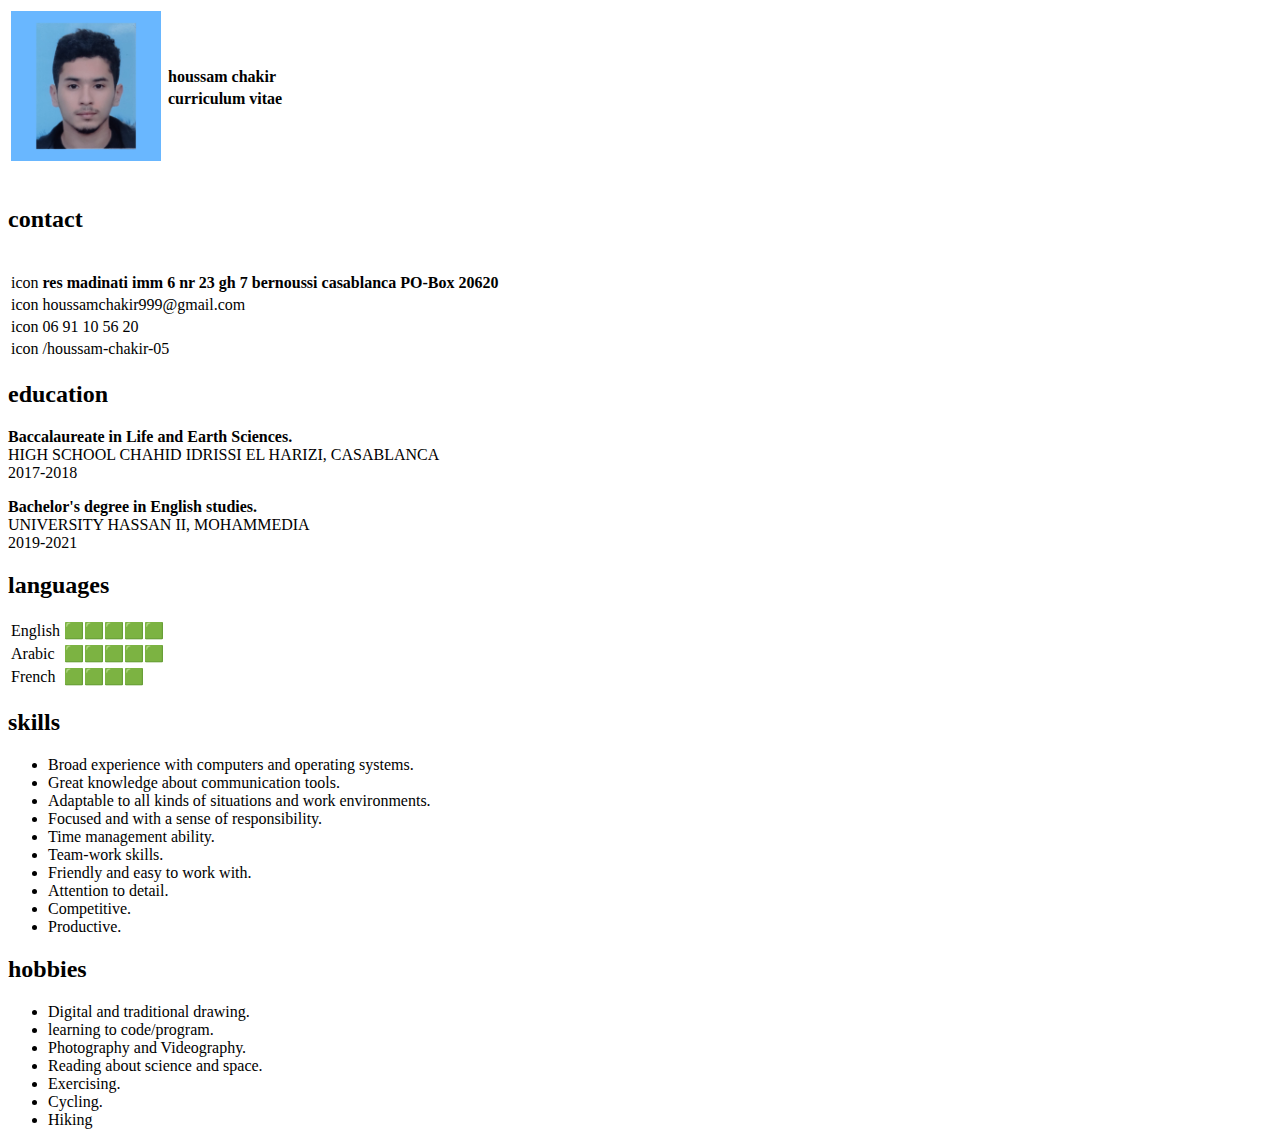
==== index.html @ 689c1fc5 "added initial cv files" ====
<!DOCTYPE html>
<html lang="en" dir="ltr">
  <head>
    <meta charset="utf-8">
    <title>Chakir Houssam'cv</title>
  </head>
  <body>
    <table>
      <tr>
        <td><img src="prp.jpg" alt="picture of me" width="150px" height="150px"></td>
        <td>
          <table>
          <tr>
            <td><strong><b>houssam chakir</b></strong></td>
          </tr>
          <tr>
            <td><strong>curriculum vitae</strong></td>
          </tr>
          </table>
        </td>
      </tr>
    </table>
    <br>
    <!-- My contact info -->
    <h2><b>contact</b></h2><br>
    <table>
      <tr>
        <td>icon</td>
        <td><strong>res madinati imm 6 nr 23 gh 7 bernoussi casablanca
                   PO-Box 20620</strong></td>
      </tr>
      <tr>
        <td>icon</td>
        <td>houssamchakir999@gmail.com</td>
      </tr>
      <tr>
        <td>icon</td>
        <td>06 91 10 56 20</td>
      </tr>
      <tr>
        <td>icon</td>
        <td>/houssam-chakir-05</td>
      </tr>
    </table>

    <!-- My education -->
    <h2><b>education</b></h2>
    <p><strong>Baccalaureate in Life and Earth Sciences.</strong> <br>
              HIGH SCHOOL CHAHID IDRISSI EL HARIZI, CASABLANCA <br>
              2017-2018</p>
    <p><strong>Bachelor's degree in English studies.</strong> <br>
               UNIVERSITY HASSAN II, MOHAMMEDIA <br>
               2019-2021</p>
    <!-- My languages -->
    <h2><b>languages</b></h2>
    <table>
      <tr>
        <td>English</td>
        <td>🟩🟩🟩🟩🟩</td>
      </tr>
      <tr>
        <td>Arabic</td>
        <td>🟩🟩🟩🟩🟩</td>
      </tr>
      <tr>
        <td>French</td>
        <td>🟩🟩🟩🟩</td>
      </tr>
    </table>
    <!-- My skills -->
    <h2><b>skills</b></h2>
    <ul>
      <li>Broad experience with computers and operating systems.</li>
      <li>Great knowledge about communication tools.</li>
      <li>Adaptable to all kinds of situations and work environments.</li>
      <li>Focused and with a sense of responsibility.</li>
      <li>Time management ability.</li>
      <li>Team-work skills.</li>
      <li>Friendly and easy to work with.</li>
      <li>Attention to detail.</li>
      <li>Competitive.</li>
      <li>Productive.</li>
    </ul>

    <!-- My hobbies -->
    <h2><b>hobbies</b></h2>
    <ul>
      <li>Digital and traditional drawing.</li>
      <li>learning to code/program.</li>
      <li>Photography and Videography.</li>
      <li>Reading about science and space.</li>
      <li>Exercising.</li>
      <li>Cycling.</li>
      <li>Hiking</li>
    </ul>

  </body>
</html>
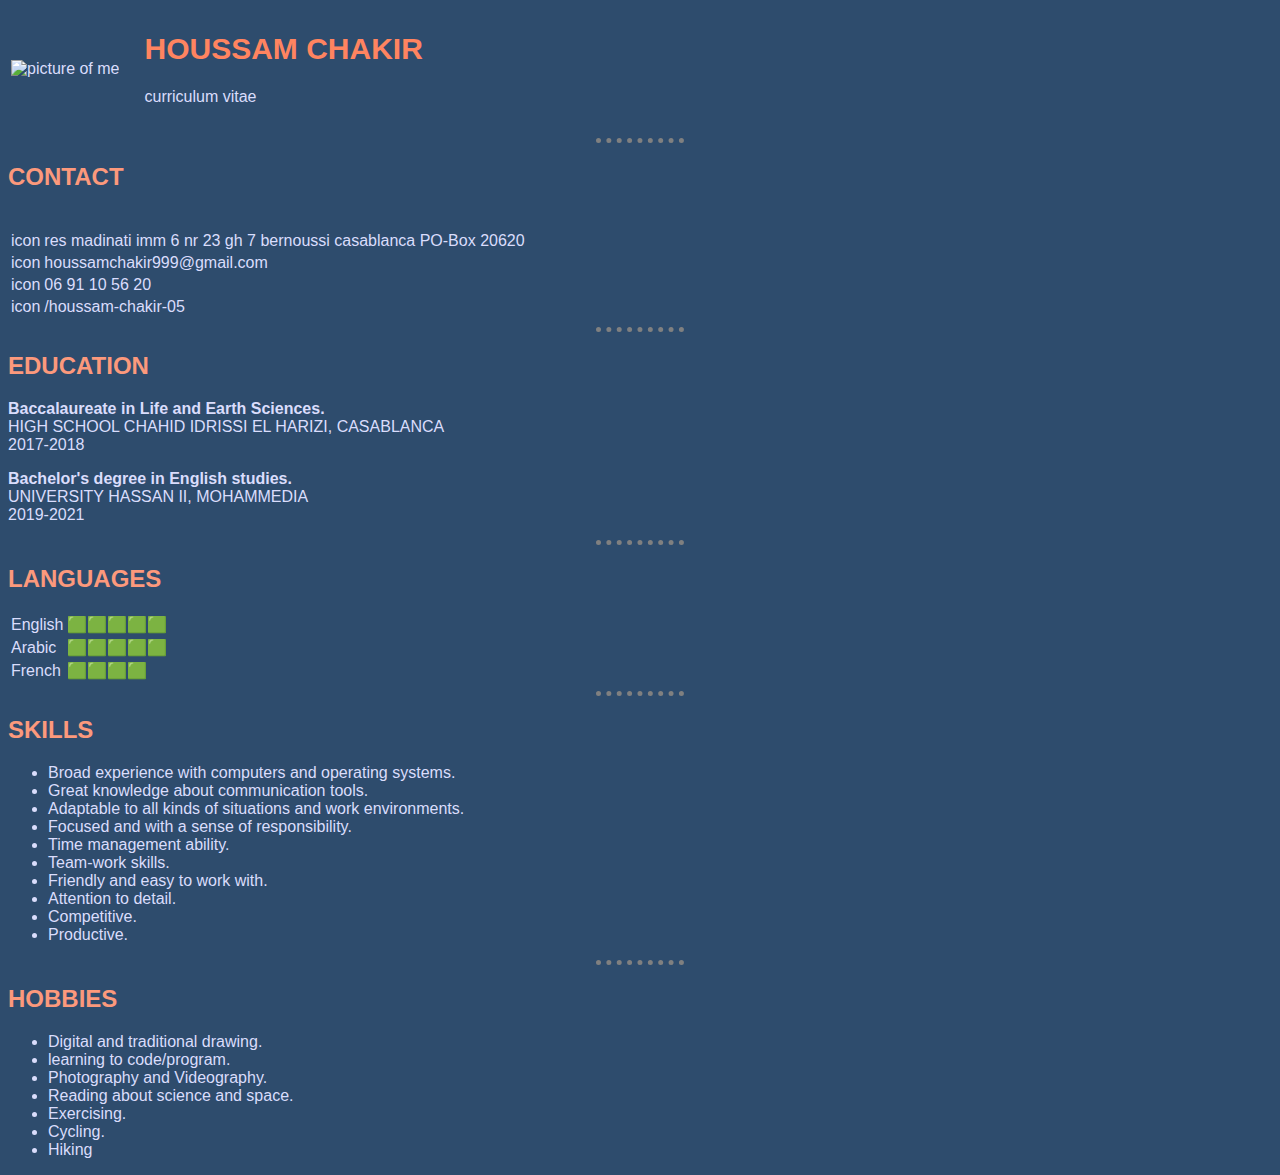
==== commit eee141bb: "adding css for style and a fresh index html file" ====
--- a/index.html
+++ b/index.html
@@ -1,33 +1,37 @@
 <!DOCTYPE html>
+
 <html lang="en" dir="ltr">
+
   <head>
     <meta charset="utf-8">
     <title>Chakir Houssam'cv</title>
+    <link rel="stylesheet" href="css/styles.css">
   </head>
+
   <body>
     <table>
       <tr>
-        <td><img src="prp.jpg" alt="picture of me" width="150px" height="150px"></td>
+        <td><img src="photos/prp.jpg" alt="picture of me" width="150px" height="150px"></td>
         <td>
-          <table>
+          <table cellspacing='20px'>
           <tr>
-            <td><strong><b>houssam chakir</b></strong></td>
+            <td id='myName'>houssam chakir</td>
           </tr>
           <tr>
-            <td><strong>curriculum vitae</strong></td>
+            <td>curriculum vitae</td>
           </tr>
           </table>
         </td>
       </tr>
     </table>
-    <br>
+    <hr>
     <!-- My contact info -->
-    <h2><b>contact</b></h2><br>
+    <h2>contact</h2><br>
     <table>
       <tr>
         <td>icon</td>
-        <td><strong>res madinati imm 6 nr 23 gh 7 bernoussi casablanca
-                   PO-Box 20620</strong></td>
+        <td>res madinati imm 6 nr 23 gh 7 bernoussi casablanca
+                   PO-Box 20620</td>
       </tr>
       <tr>
         <td>icon</td>
@@ -42,17 +46,19 @@
         <td>/houssam-chakir-05</td>
       </tr>
     </table>
+    <hr>
 
     <!-- My education -->
-    <h2><b>education</b></h2>
+    <h2>education</h2>
     <p><strong>Baccalaureate in Life and Earth Sciences.</strong> <br>
               HIGH SCHOOL CHAHID IDRISSI EL HARIZI, CASABLANCA <br>
               2017-2018</p>
     <p><strong>Bachelor's degree in English studies.</strong> <br>
                UNIVERSITY HASSAN II, MOHAMMEDIA <br>
                2019-2021</p>
+    <hr>
     <!-- My languages -->
-    <h2><b>languages</b></h2>
+    <h2>languages</h2>
     <table>
       <tr>
         <td>English</td>
@@ -67,8 +73,9 @@
         <td>🟩🟩🟩🟩</td>
       </tr>
     </table>
+    <hr>
     <!-- My skills -->
-    <h2><b>skills</b></h2>
+    <h2>skills</h2>
     <ul>
       <li>Broad experience with computers and operating systems.</li>
       <li>Great knowledge about communication tools.</li>
@@ -81,7 +88,7 @@
       <li>Competitive.</li>
       <li>Productive.</li>
     </ul>
-
+    <hr>
     <!-- My hobbies -->
     <h2><b>hobbies</b></h2>
     <ul>
--- a/css/styles.css
+++ b/css/styles.css
@@ -0,0 +1,25 @@
+body {
+    background-color: #2E4C6D;
+    color: #DADDFC;
+    font-family: sans-serif;
+}
+
+h2 {
+  color: #FC997C;
+  font-weight: bold;
+  text-transform: uppercase;
+}
+
+#myName {
+  font-size: 30px;
+  color: #ff8460;
+  font-weight: bold;
+  text-transform: uppercase;
+}
+
+hr {
+    border: hidden;
+    border-top: dotted;
+    border-width: thick;
+    width: 7%;
+}
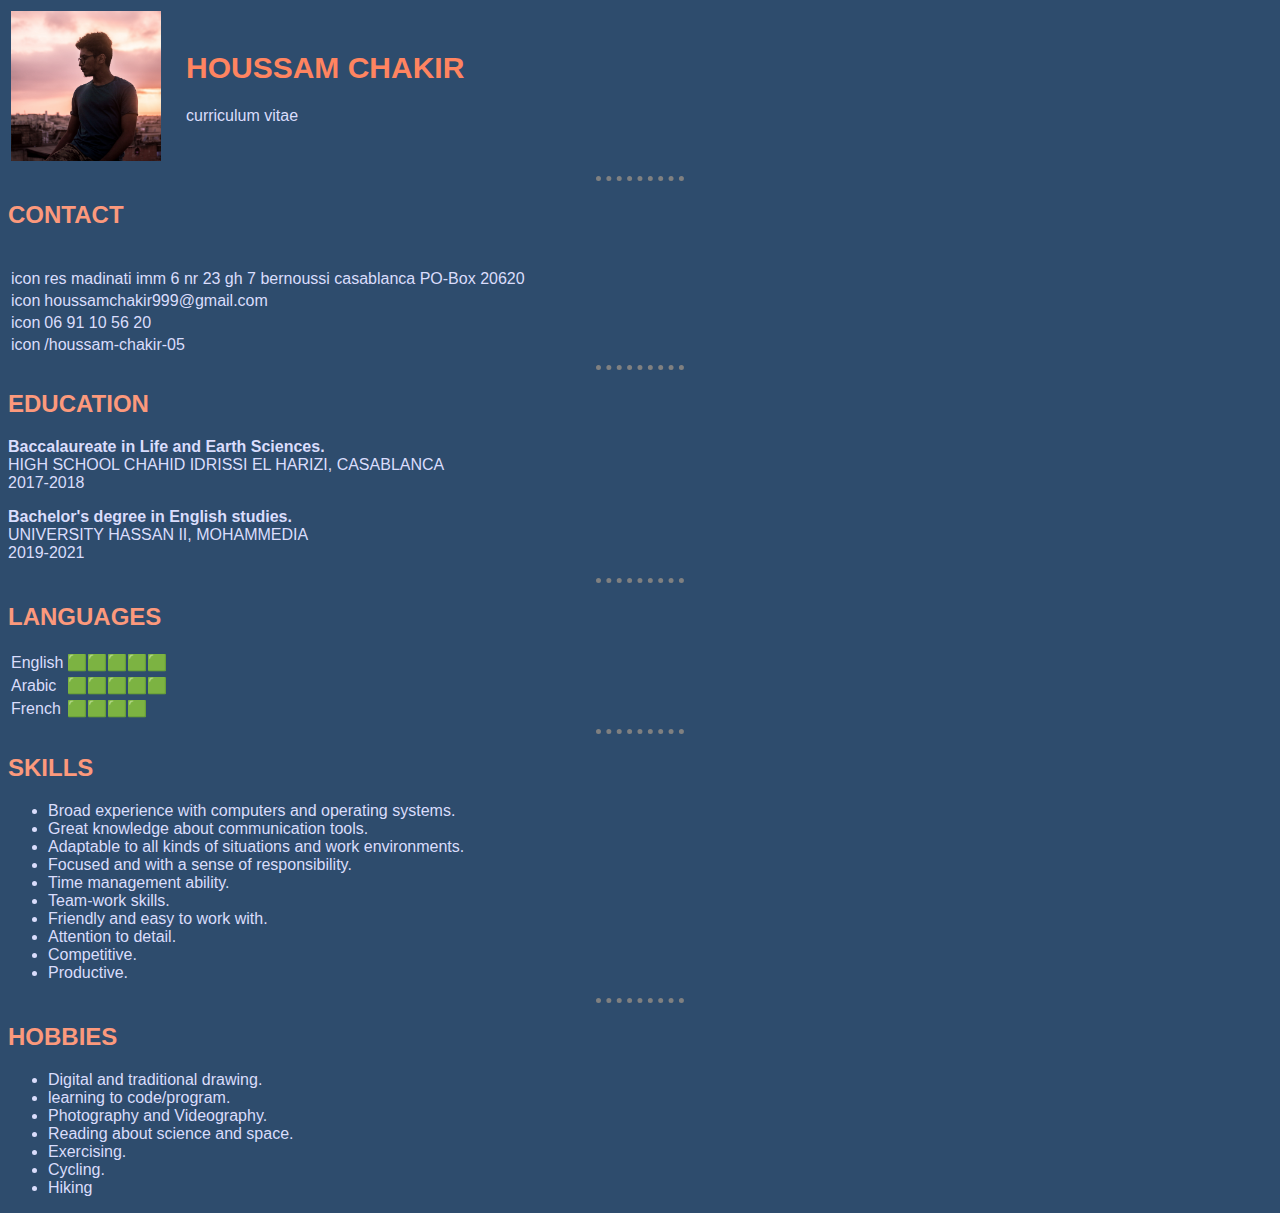
==== commit de2b980a: "linked favicon" ====
--- a/index.html
+++ b/index.html
@@ -6,6 +6,7 @@
     <meta charset="utf-8">
     <title>Chakir Houssam'cv</title>
     <link rel="stylesheet" href="css/styles.css">
+    <link rel="icon" href="photos/favicon.ico">
   </head>
 
   <body>
